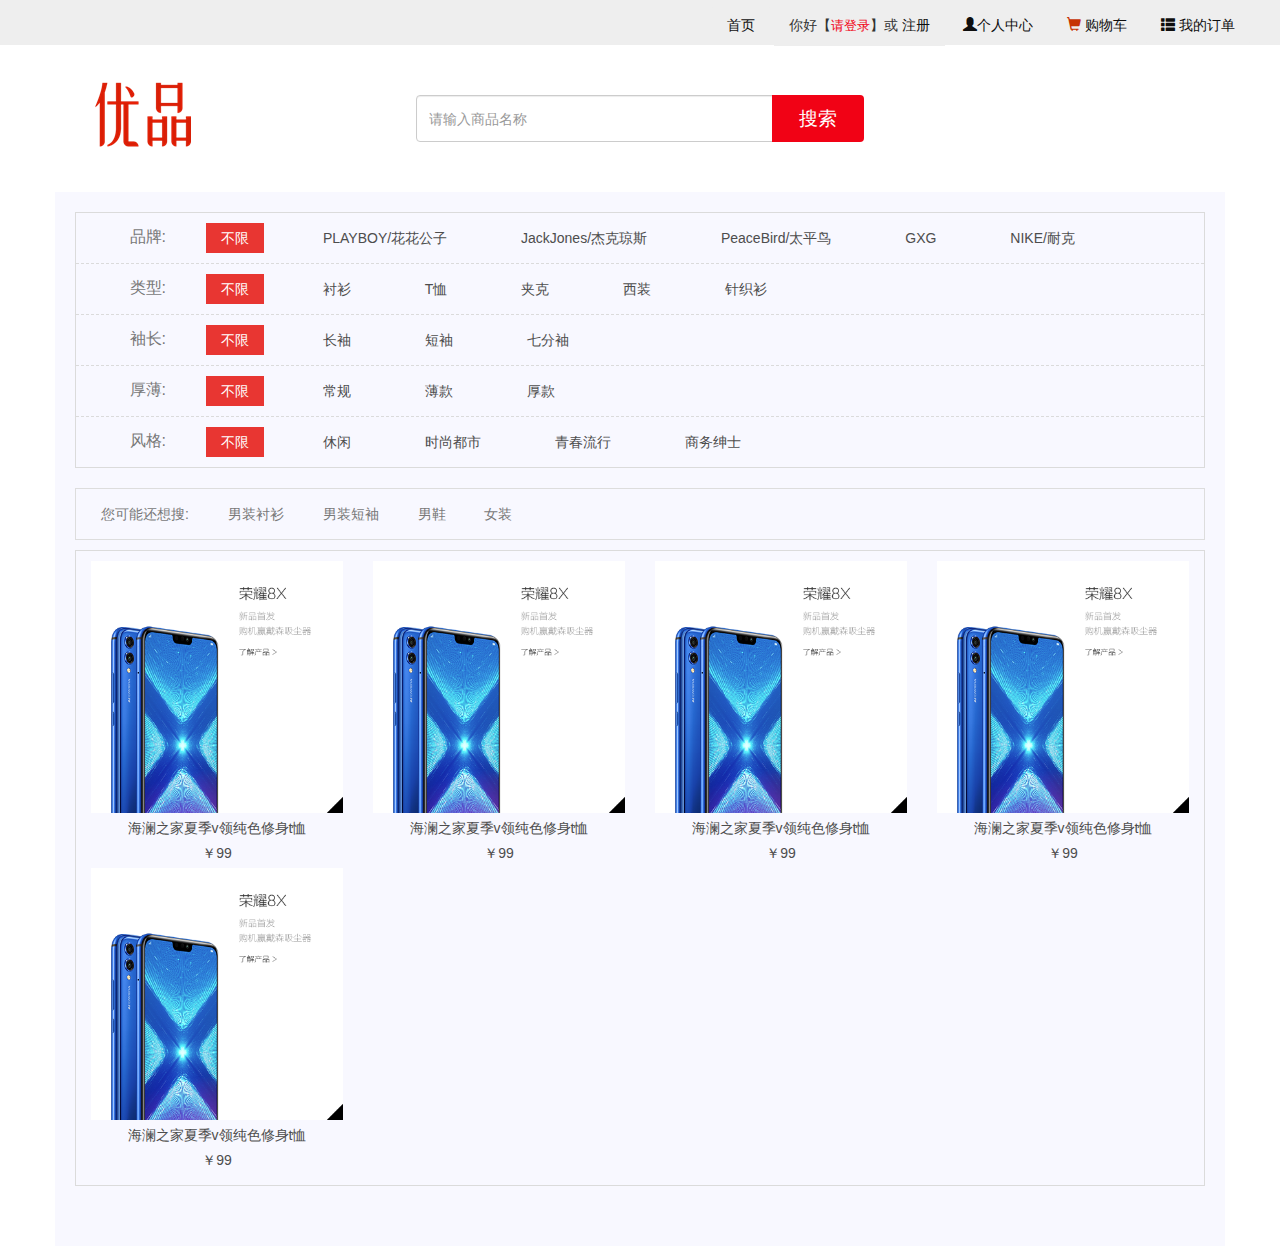
==== sortgoods.html @ 48ae141b "Initial commit" ====
<!doctype html>
<html lang="en">
<head>
    <meta charset="UTF-8">
    <meta http-equiv="X-UA-Compatible" content="IE=edge">
    <meta name="viewport" content="width=device-width, initial-scale=1">
    <title>商品分类-优品购物</title>
    <link rel="shortcut icon" href="images/favicon.ico" type="image/x-icon"/>
    <link rel="icon" href="images/favicon.ico" type="image/x-icon"/>
    <link rel="stylesheet" href="css/bootstrap.min.css">
    <link rel="stylesheet" href="css/sub-menu.css">
    <style>
        .container {
            background: ghostwhite;
            padding:10px 20px 50px;
        }
        a {
            text-decoration: none;
            color: #4d4d4d;
        }
        img {
            width: 100%;
        }
        section {
            width: 100%;
            margin-top: 10px;
            overflow-y: auto;
        }
        section ul {
            border: 1px solid #dbdbdb;
            padding: 0;
            overflow-y: auto;
        }
        /*分类部分*/
        .screen ul li {
            padding: 10px;
            border-bottom: 1px dashed #dbdbdb;
            position: relative;
            line-height: 27px;
            list-style: none;
        }
        .screen ul li:last-child {
            border-bottom: 0;
        }
        .screen li .firstterm{
            position: absolute;
            color: #797979;
            font-size: 16px;
            width: 80px;
            text-align: right;
        }
        .screen li .otherterm {
            display: inline-block;
            padding-left: 100px;
        }
        .ra-brand,.ra-type,.ra-sleeve,.ra-thickness,.ra-style {
            position: relative;
            display: inline-block;
            height: 30px;
            margin: 0 20px;
        }
        input[type=radio]+a {
            display: inline-block;
            padding: 0 15px;
            height: 30px;
            line-height: 30px;
            text-align: center;
        }
        input[type=radio] {
            margin: 0;
            position: absolute;
            width: 100%;
            height: 30px;
            z-index: 10000;
            opacity: 0;
        }
        input[type=radio]:checked+a {
            background-color: #E83632;
            color: #fff;
        }
        .screen1{
            min-height: 40px;
            border: 1px solid #ddd;
            line-height: 40px;
        }
        .screen1 div span{
            display: inline-block;
            padding: 5px 10px;
            margin-left:15px ;
            color: #797979;
        }
        .goodslist ul{
            padding: 10px 0;
        }
        .goodslist ul li{
            list-style: none;
        }
        .goodslist ul li img{
            width: 100%;
        }
        .goodslist ul li p{
            text-align: center;
            margin: 5px 0 ;
            color: #4d4d4d;
        }
    </style>
</head>
<body>
<!--顶部导航-->
<div id="top-part"></div>
<div id="search-part"></div>

<!--主体内容-->
<div class="container">
    <section class="screen">
        <ul>
            <li>
                <span class="firstterm ">品牌:</span>
                <div class="otherterm">
                    <div class="ra-brand">
                        <input type="radio" name="brand" class="ra" checked value="">
                        <a href="javascript:void(0);">不限</a>
                    </div>
                    <div class="ra-brand">
                        <input type="radio" name="brand" class="ra" value="PLAYBOY/花花公子">
                        <a href="javascript:void(0);">PLAYBOY/花花公子</a>
                    </div>
                    <div class="ra-brand">
                        <input type="radio" name="brand" class="ra" value="JackJones/杰克琼斯">
                        <a href="javascript:void(0);">JackJones/杰克琼斯</a>
                    </div>
                    <div class="ra-brand">
                        <input type="radio" name="brand" class="ra" value="PEACEBIRD/太平鸟">
                        <a href="javascript:void(0);">PeaceBird/太平鸟</a>
                    </div>
                    <div class="ra-brand">
                        <input type="radio" name="brand" class="ra" value="GXG">
                        <a href="javascript:void(0);">GXG</a>
                    </div>
                    <div class="ra-brand">
                        <input type="radio" name="brand" class="ra"value="NIKE/耐克">
                        <a href="javascript:void(0);">NIKE/耐克</a>
                    </div>
                </div>
            </li>
            <li>
                <span class="firstterm ">类型:</span>
                <div class="otherterm">
                    <div class="ra-type">
                        <input type="radio" name="type" checked value="">
                        <a href="javascript:void(0);">不限</a>
                    </div>
                    <div class="ra-type">
                        <input type="radio" name="type" value="衬衫">
                        <a href="javascript:void(0);">衬衫</a>
                    </div>
                    <div class="ra-type">
                        <input type="radio" name="type" value="T恤">
                        <a href="javascript:void(0);">T恤</a>
                    </div>
                    <div class="ra-type">
                        <input type="radio" name="type" value="夹克">
                        <a href="javascript:void(0);">夹克</a>
                    </div>
                    <div class="ra-type">
                        <input type="radio" name="type" value="西装">
                        <a href="javascript:void(0);">西装</a>
                    </div>
                    <div class="ra-type">
                        <input type="radio" name="type" value="针织衫">
                        <a href="javascript:void(0);">针织衫</a>
                    </div>
                </div>
            </li>
            <li>
                <span class="firstterm ">袖长:</span>
                <div class="otherterm">
                    <div class="ra-sleeve">
                        <input type="radio" name="sleeve" checked value="">
                        <a href="javascript:void(0);">不限</a>
                    </div>
                    <div class="ra-sleeve">
                        <input type="radio" name="sleeve" value="长袖">
                        <a href="javascript:void(0);">长袖</a>
                    </div>
                    <div class="ra-sleeve">
                        <input type="radio" name="sleeve"value="短袖">
                        <a href="javascript:void(0);">短袖</a>
                    </div>
                    <div class="ra-sleeve">
                        <input type="radio" name="sleeve" value="七分袖">
                        <a href="javascript:void(0);">七分袖</a>
                    </div>
                </div>
            </li>
            <li>
                <span class="firstterm ">厚薄:</span>
                <div class="otherterm">
                    <div class="ra-thickness">
                        <input type="radio" name="thickness"  checked value="">
                        <a href="javascript:void(0);">不限</a>
                    </div>
                    <div class="ra-thickness">
                        <input type="radio" name="thickness" value="常规">
                        <a href="javascript:void(0);">常规</a>
                    </div>
                    <div class="ra-thickness">
                        <input type="radio" name="thickness" value="薄款">
                        <a href="javascript:void(0);">薄款</a>
                    </div>
                    <div class="ra-thickness">
                        <input type="radio" name="thickness" value="厚款">
                        <a href="javascript:void(0);">厚款</a>
                    </div>
                </div>
            </li>
            <li>
                <span class="firstterm ">风格:</span>
                <div class="otherterm">
                    <div class="ra-style">
                        <input type="radio" name="style" checked value="">
                        <a href="javascript:void(0);">不限</a>
                    </div>
                    <div class="ra-style">
                        <input type="radio" name="style" value="休闲">
                        <a href="javascript:void(0);">休闲</a>
                    </div>
                    <div class="ra-style">
                        <input type="radio" name="style" value="时尚都市">
                        <a href="javascript:void(0);">时尚都市</a>
                    </div>
                    <div class="ra-style">
                        <input type="radio" name="style" value="青春流行">
                        <a href="javascript:void(0);">青春流行</a>
                    </div>
                    <div class="ra-style">
                        <input type="radio" name="style" value="商务绅士">
                        <a href="javascript:void(0);">商务绅士</a>
                    </div>
                </div>
            </li>
        </ul>
    </section>
    <section class="screen1">
        <div>
            <span>您可能还想搜:</span>
            <span>男装衬衫 </span>
            <span>男装短袖 </span>
            <span>男鞋 </span>
            <span>女装 </span>
        </div>
    </section>
    <section class="goodslist" >
        <ul id="goodShow">
            <li class="col-sm-3">
                <a href="#">
                    <img src="images/5.jpg" alt="">
                    <p>海澜之家夏季v领纯色修身t恤</p>
                    <p>￥99</p>
                </a>
            </li>
            <li class="col-sm-3">
                <a href="#">
                    <img src="images/5.jpg" alt="">
                    <p>海澜之家夏季v领纯色修身t恤</p>
                    <p>￥99</p>
                </a>
            </li> <li class="col-sm-3">
            <a href="#">
                <img src="images/5.jpg" alt="">
                <p>海澜之家夏季v领纯色修身t恤</p>
                <p>￥99</p>
            </a>
        </li> <li class="col-sm-3">
            <a href="#">
                <img src="images/5.jpg" alt="">
                <p>海澜之家夏季v领纯色修身t恤</p>
                <p>￥99</p>
            </a>
        </li> <li class="col-sm-3">
            <a href="#">
                <img src="images/5.jpg" alt="">
                <p>海澜之家夏季v领纯色修身t恤</p>
                <p>￥99</p>
            </a>
        </li>
        </ul>
    </section>
</div>

</body>
<script src="js/jquery-1.11.0.min.js"></script>
<script src="js/bootstrap.min.js"></script>
<script type="text/javascript">
    $("#top-part").load("top-part.html");
    $("#search-part").load("search-part.html");
</script>

</html>
---- css/sub-menu.css ----
.topmenu
{
    width: 255px;
    border: 2px solid #F10215;
    margin: 0;
    padding: 0;
    position: absolute;
    top: -2px;
}
.toptitle {
    height: 43px;
    line-height: 43px;
    font-size: 16px;
    font-weight: bold;
    color: White;
    background: #F10215;
    position: absolute;
    width: 255px;
    top: -43px;
}
.topmenu li
{
    height: 38px;
    line-height: 38px;
    font-size: 14px;
    list-style-type: none;
    text-align: left;
    padding-left: 15px;
    z-index: 3;
    border-bottom: 1px dashed #eee;
}
.topmenu li a
{
    text-decoration: none;
    color: #313131;
}
.topmenu li a:hover
{
    text-decoration: underline;
    font-weight: bold;
    color: #F10215;
}
.topmenu .lihover /*鼠标移动到上面时，应用的样式*/
{
    border: 1px solid #DDD;
    border-right: 0;
    box-shadow: 0 0 8px #DDD;
    -moz-box-shadow: 0 0 8px #DDD;
    -webkit-box-shadow: 0 0 8px #DDD;
    background-image: none;
    height:60px;
    border-left:4px solid #F10215;
    position: relative;
}
.topmenu .lihover .submenu /*悬浮层*/
{
    display: block;
}

.topmenu .lihover b
{
    display:block;
    height:30px;
    line-height:30px;
    font-weight:normal;
    font-size:10px;
}
.submenu
{
    display: none;
    width: 500px;
    left: 195px;
    position: absolute;
    top: -5px;
    border: 1px solid #DDD;
    z-index: 4;
    background: white;
    box-shadow: 0 0 8px #DDD;
    -moz-box-shadow: 0 0 8px #DDD;
    -webkit-box-shadow: 0 0 8px #DDD;
}
.leftdiv
{
    float: left;
    width: 490px;
    margin: 5px;
}

.leftdiv dl
{
    display: block;
    border-bottom: 1px dashed #EEE;
    padding-bottom: 6px;
    overflow: hidden;
}
.leftdiv dl:last-child{
    border-bottom:0;
}
.leftdiv dl dt
{
    display: block;
    float: left;
    width: 60px;
    text-align: right;
    height: 22px;
    line-height: 22px;
    padding-right: 6px;
}

.leftdiv dl dt a
{
    color: #F10215;
    font-weight: bold;
    text-decoration: underline;
    font-size: 10pt;
}
.leftdiv dl dd
{
    display: block;
    overflow: hidden;
}
.leftdiv dl dd a
{
    display: block;
    float: left;
    border-left: 1px solid #CCC;
    color: #737373;
    font-size: 9pt;
    padding: 0 8px;
    height: 14px;
    line-height: 14px;
    margin: 4px 0;
}
.topmenu li b
{
    display:none;
}
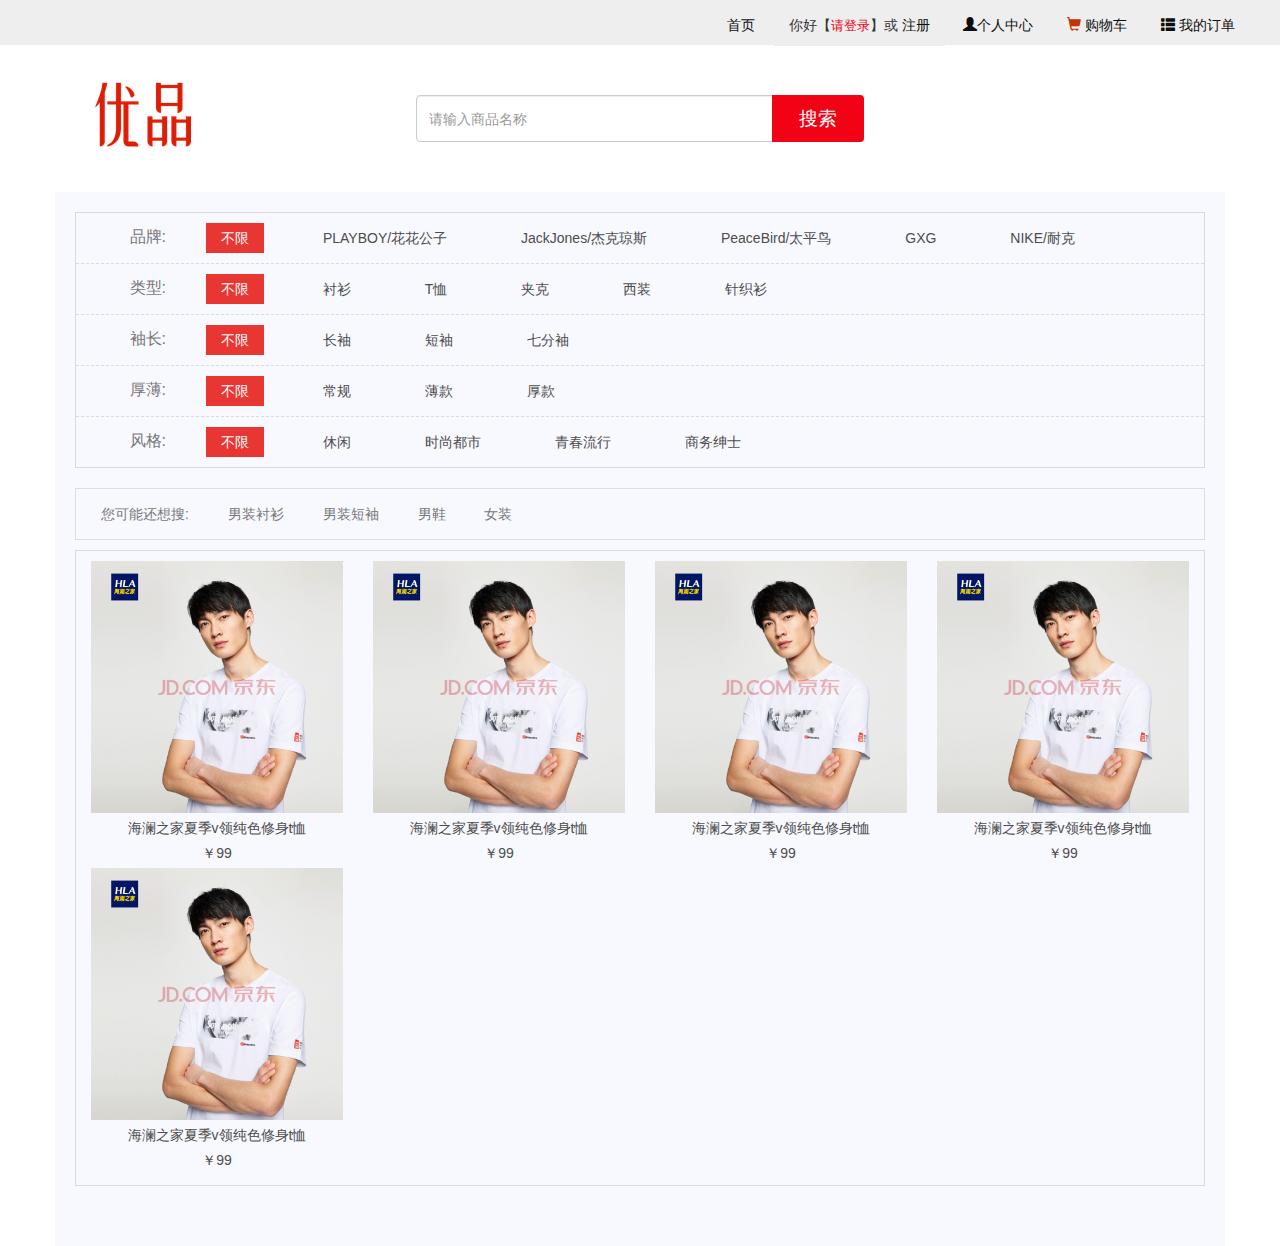
==== commit cf2354a9: "image" ====
--- a/sortgoods.html
+++ b/sortgoods.html
@@ -254,32 +254,32 @@
         <ul id="goodShow">
             <li class="col-sm-3">
                 <a href="#">
-                    <img src="images/5.jpg" alt="">
+                    <img src="images/22.jpg" alt="">
                     <p>海澜之家夏季v领纯色修身t恤</p>
                     <p>￥99</p>
                 </a>
             </li>
             <li class="col-sm-3">
                 <a href="#">
-                    <img src="images/5.jpg" alt="">
+                    <img src="images/22.jpg" alt="">
                     <p>海澜之家夏季v领纯色修身t恤</p>
                     <p>￥99</p>
                 </a>
             </li> <li class="col-sm-3">
             <a href="#">
-                <img src="images/5.jpg" alt="">
+                <img src="images/22.jpg" alt="">
                 <p>海澜之家夏季v领纯色修身t恤</p>
                 <p>￥99</p>
             </a>
         </li> <li class="col-sm-3">
             <a href="#">
-                <img src="images/5.jpg" alt="">
+                <img src="images/22.jpg" alt="">
                 <p>海澜之家夏季v领纯色修身t恤</p>
                 <p>￥99</p>
             </a>
         </li> <li class="col-sm-3">
             <a href="#">
-                <img src="images/5.jpg" alt="">
+                <img src="images/22.jpg" alt="">
                 <p>海澜之家夏季v领纯色修身t恤</p>
                 <p>￥99</p>
             </a>
